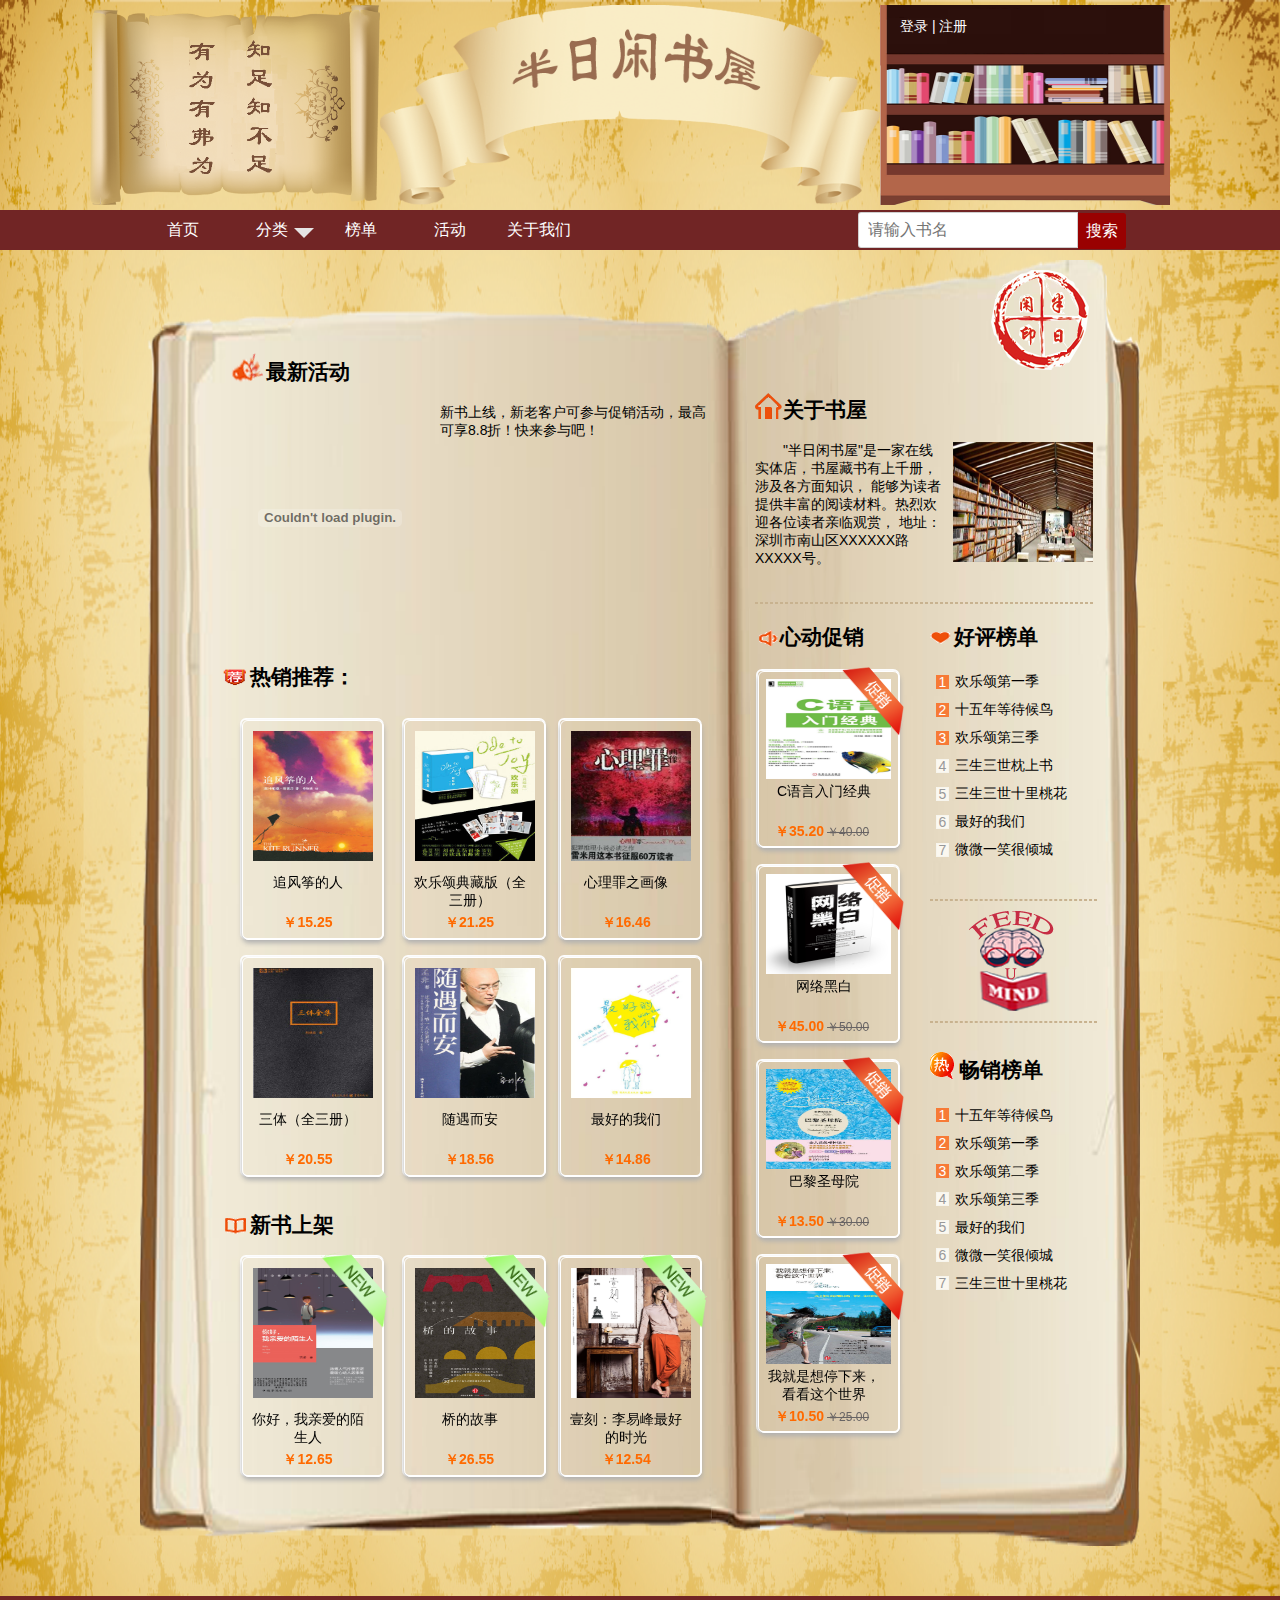
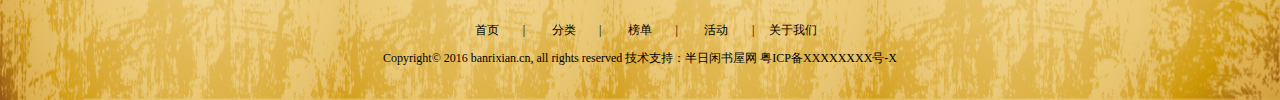
==== Index.html @ 499881b4 "提交书店网站静态页面版本" ====
﻿<!DOCTYPE html>
<html xmlns="http://www.w3.org/1999/xhtml">
<head>
    <meta http-equiv="Content-Type" content="text/html; charset=utf-8" />
    <meta http-equiv="X-UA-Compatible" content="IE=edge,chrome=1" />
    <meta name="renderer" content="webkit" />
    <link rel="Shortcut Icon" href="/Img/icons/bs_Logo.ico" />
    <title>首页--半日闲书屋</title>
    <script src="js/jquery-1.7.2.js" type="text/javascript"></script>
    <script src="js/dialog.js"></script>
    <script src="js/inputCheck.js"></script>
    <link href="css/index.css" rel="stylesheet" />
    <link href="css/login.css" rel="stylesheet" />
    <script src="js/showNav.js" type="text/javascript"></script>
    <!--[if IE]><!-->
    <link href="css/ie.css" rel="stylesheet" />
    <!--<![endif]-->
</head>
<body > 
    <form id="form1" >
        <!--顶部导航-->
        <div id="top"> 
        </div>
        <!--主要内容-->
        <div id="mainContent" style="">
            <!--左侧内容-->
            <div class="left_div">
                <!--最新活动-->
                <div class="l_first">
                   
                    <h2><b class="icons s_note"></b>最新活动</h2>
                    <div style="float: left; display: inline;">
                        <script type="text/javascript">
                            // var imgs = [=LoadImg()%>];
                            imgUrl1 = "upload/bk_img/b_c.jpg";
                            imgtext1 = "C语言入门经典";
                            imgLink1 = "#";
                            imgUrl2 = "upload/bk_img/b_wlhb.jpg";
                            imgtext2 = "网络黑白";
                            imgLink2 = "#";
                            imgUrl3 = "upload/bk_img/b_hls.jpg";
                            imgtext3 = "欢乐颂第一季"
                            imgLink3 = "#";
                            //imgUrl4 = imgs[9];
                            //imgtext4 = imgs[10];
                            //imgLink4 = escape("news/news.html?newsId=" + imgs[11]);
                            //imgUrl5 = imgs[12];
                            //imgtext5 = imgs[13]
                            //imgLink5 = escape("news/news.html?newsId=" + imgs[14]);

                            var total_height = 230//共高，新版修改为280，之前是260
                            var focus_width = 200//图片宽 350*290 新版修改350*301
                            var focus_height = total_height * 0.91//高240
                            var text_height = total_height * 0.08
                            var swf_height = focus_height + text_height

                            var pics = imgUrl1 + "|" + imgUrl2 + "|" + imgUrl3;//+ "|" + imgUrl4 + "|" + imgUrl5
                            var links = imgLink1 + "|" + imgLink2 + "|" + imgLink3;//+ "|" + imgLink4 + "|" + imgLink5
                            var texts = imgtext1 + "|" + imgtext2 + "|" + imgtext3;//+ "|" + imgtext4 + "|" + imgtext5

                            document.write('<object  type="application/x-shockwave-flash" data="flash/focus2.swf" width="' + focus_width + '" height="' + swf_height + '">');
                            document.write('<param name="allowScriptAccess" value="sameDomain"><param name="movie" value="../flash/focus2.swf"><param name="quality" value="high"><param name="bgcolor" value="#F0F0F0">');
                            document.write('<param name="menu" value="false"><param name=wmode value="opaque">');
                            document.write('<param name="FlashVars" value="pics=' + pics + '&links=' + links + '&texts=' + texts + '&borderwidth=' + focus_width + '&borderheight=' + focus_height + '&textheight=' + text_height + '">');
                            document.write('</object>');
                        </script>
                    </div>
                    <div style="float: left; display: inline; width: 270px; margin-left: 10px;">新书上线，新老客户可参与促销活动，最高可享8.8折！快来参与吧！</div>
                </div>
                <!--热销推荐-->
                <div class="l_second">
                    <h2><b class="icons s_rcmd"></b>热销推荐：</h2>
                    <div id="HotBookList" style="margin-top: 0px;">
                        <section class="Qcontainer">
                            <!--<img src="Img/icons/tip_promotion.png" class="tip_new" />-->
                            <div class="li_l film li_l2">
                                <div class="face front">
                                    <img src="upload/bk_img/b_zfz.jpg" /><br />
                                    <span>追风筝的人</span>
                                    <b>￥15.25</b>
                                </div>
                                <div class="face back">
                                    <h4>追风筝的人</h4>
                                    <h5 class="author">
                                        作者:[美]卡勒德·胡赛尼<br />
                                        译者：李继宏
                                    </h5>
                                    <div>12岁的阿富汗富家少爷阿米尔与仆人哈桑情同手足。然而，在一场风筝比赛后，发生了一件悲惨不堪的事</div>
                                    <input type="button" class="btn_go" value="感兴趣" />
                                </div>
                            </div>
                        </section>
                        <section class="Qcontainer">
                           <!--<img src="Img/icons/tip_promotion.png" class="tip_new" />--> 
                            <div class="li_l film li_o">
                                <div class="face front">
                                    <img src="upload/bk_img/b_hlsAll.jpg" /><br />
                                    <span>欢乐颂典藏版（全三册）</span>
                                    <b>￥21.25</b>
                                </div>
                                <div class="face back">
                                    <h4>欢乐颂典藏版（全三册）</h4>
                                    <h5 class="author">作者：阿耐</h5>
                                    <div>五位女孩各自携带过往和憧憬先后住进欢乐颂小区，这样的交集，竟改变了人生的轨迹。</div>
                                    <input type="button" class="btn_go" value="感兴趣" />
                                </div>
                            </div>
                        </section>
                        <section class="Qcontainer">
                             <!--<img src="Img/icons/tip_promotion.png" class="tip_new" />--> 
                            <div class="li_l film li_o bk_pic" style="margin-left: -5px;">
                                <div class="face front">
                                    <img src="upload/bk_img/b_xlz.jpg" /><br />
                                    <span>心理罪之画像</span>
                                    <b>￥16.46</b>
                                </div>
                                <div class="face back">
                                    <h4>心理罪之画像</h4>
                                    <h5 class="author">作者：雷米</h5>
                                    <div>模仿世界著名的连环杀手，在C市连续作出令人战栗的杀凶案，是心理扭曲还是痛恨社会？沉默寡言的推理天才方木不愿帮助警方破案</div>
                                    <input type="button" class="btn_go" value="感兴趣" />
                                </div>
                            </div>
                        </section>
                        <section class="Qcontainer">
                            <!--<img src="Img/icons/tip_promotion.png" class="tip_new" />--> 
                            <div class="li_l film li_l2">
                                <div class="face front" style="">
                                    <img src="upload/bk_img/b_st.jpg" /><br />
                                    <span>三体（全三册）</span>
                                    <b>￥20.55</b>
                                </div>
                                <div class="face back">
                                    <h4>三体</h4>
                                    <h5 class="author">作者：刘慈欣</h5>
                                    <div>小说讲述了文革期间一次偶然的星际通讯引发的三体世界对地球的入侵以及之后人类文明与三体文明三百多年的恩怨情仇。</div>
                                    <input type="button" class="btn_go" value="感兴趣" />
                                </div>
                            </div>
                        </section>
                        <section class="Qcontainer">
                             <!--<img src="Img/icons/tip_promotion.png" class="tip_new" />--> 
                            <div class="li_l film li_o">
                                <div class="face front">
                                    <img src="upload/bk_img/b_syea.jpg" /><br />
                                    <span>随遇而安</span>
                                    <b>￥18.56</b>
                                </div>
                                <div class="face back">
                                    <h4>随遇而安</h4>
                                    <h5 class="author">作者：孟非</h5>
                                    <div>《随遇而安》是孟非对过往四十年岁月的动情回顾、从容讲述。 四十年，人生坎坷，从平凡到精彩，命运总在不经意间转折。</div>
                                    <input type="button" class="btn_go" value="感兴趣" />
                                </div>
                            </div>
                        </section>
                        <section class="Qcontainer">
                             <!--<img src="Img/icons/tip_promotion.png" class="tip_new" />--> 
                            <div class="li_l film li_o" style="margin-left: -5px;">
                                <div class="face front">
                                    <img src="upload/bk_img/b_zhwm.jpg" /><br />
                                    <span>最好的我们</span>
                                    <b>￥14.86</b>
                                </div>
                                <div class="face back">
                                    <h4>最好的我们</h4>
                                    <h5 class="author">作者：八月长安</h5>
                                    <div>你总是说青春从不曾永远，而那时候的我们，就是最好的我们。这一次，让我们和耿耿、余淮、余周周、林杨一起和整个青春做告别。</div>
                                    <input type="button" class="btn_go" value="感兴趣" />
                                </div>
                            </div>
                        </section>
                    </div>
                </div>
                <!--新书上架-->
                <div class="l_third">
                    <h2><b class="icons s_new"></b>新书上架</h2>
                    <div id="NewBookList" style="margin-top: 0px; height: 290px;">
                        <section class="Qcontainer">
                            <img src="Img/icons/tip_new2.png" class="tip_new" />
                            <div class="li_l film li_l2">
                                <div class="face front">
                                    <img src="upload/bk_img/b_msr.jpg" /><br />
                                    <span>你好，我亲爱的陌生人</span>
                                    <b>￥12.65</b>
                                </div>
                                <div class="face back">
                                    <h4>你好，我亲爱的陌生人！</h4>
                                    <h5 class="author">作者：吉诺</h5>
                                    <div>42篇文字，异彩纷呈的故事，送给曾经或正在孤单、迷茫、脆弱的你。</div>
                                    <input type="button" class="btn_go" value="感兴趣" />
                                </div>
                            </div>
                        </section>
                        <section class="Qcontainer">
                            <img src="Img/icons/tip_new2.png" class="tip_new" style="margin-left: 84px;" />
                            <div class="li_l li_o film">
                                <div class="face front">
                                    <img src="upload/bk_img/b_qgs.jpg" /><br />
                                    <span>桥的故事</span>
                                    <b>￥26.55</b>
                                </div>
                                <div class="face back">
                                    <h4>桥的故事</h4>
                                    <h5 class="author">
                                        作者：中野京子<br />
                                        译者：孟华川
                                    </h5>
                                    <div>《桥的故事》收集了世界各国的桥背后的历史人文故事。以其为线索，围绕四个主题讲述30座桥的历史故事。</div>
                                    <input type="button" class="btn_go" value="感兴趣" />
                                </div>
                            </div>
                        </section>
                        <section class="Qcontainer">
                            <img src="Img/icons/tip_new2.png" class="tip_new" style="margin-left: 70px;" />
                            <div class="li_l li_o film" style="margin-left: -5px;">
                                <div class="face front">
                                    <img src="upload/bk_img/b_lyf.jpg" /><br />
                                    <span>壹刻：李易峰最好的时光</span>
                                    <b>￥12.54</b>
                                </div>
                                <div class="face back">
                                    <h4>壹刻：李易峰最好的时光</h4>
                                    <h5 class="author">作者：李易峰</h5>
                                    <div>当下最热男神李易峰诚挚分享人生中最奇妙的每壹刻:青春梦想背后的挫折，童年美好初恋时的感慨...</div>
                                    <input type="button" class="btn_go" value="感兴趣" />
                                </div>
                            </div>
                        </section>
                    </div>
                </div>
                <div style="clear: both;"></div>
            </div>

            <!--右侧介绍内容-->
            <img src="Img/yinz2.png" style="float: right; margin: 10px 50px 0px 0px;" />
            <div class="right_div">
                <!--书屋介绍-->
                <div id="store">
                    <h2><b class="icons s_store"></b>关于书屋</h2>
                    <div class="bkStrore" id="intro">
                        "半日闲书屋"是一家在线实体店，书屋藏书有上千册，涉及各方面知识，
                        能够为读者提供丰富的阅读材料。热烈欢迎各位读者亲临观赏，
                        地址：深圳市南山区XXXXXX路XXXXX号。
                    </div>
                    <a href="#">
                        <img src="Img/bkstore.png" alt="半日闲书屋" style="" />
                    </a>
                </div>
                <div class="splitLine"></div>
                <div style="width: 340px; height: 450px;">
                    <!--书籍促销-->
                    <div class="rigth_css" id="PROM_BookList" style="width: 170px;">
                        <h2><b class="icons s_prom"></b>心动促销</h2>
                        <section class="Qcontainer" style="width: 100%; margin-top: -15px;">
                            <img src="Img/icons/tip_promotion.png" class="tip_prom" />
                            <div class="li_r film" style="margin-left: 0px;">
                                <div class="face front">
                                    <img src="upload/bk_img/b_c.jpg" />
                                    <span>C语言入门经典</span>
                                    <b class="bNewMoney">￥35.20</b><span class="spanOldMoney">￥40.00</span>
                                </div>
                                <div class="face back">
                                    <h4>C语言入门经典</h4>
                                    <h5 class="author">作者:刘志铭;杨丽等</h5>
                                    <div>面向C语言初学者，详细且全面地讲解了C语言的各种知识，从基础知识到高级应用</div>
                                    <button class="btn_go btn" value="" title="感兴趣">&#10084</button>
                                    <button class="btn_go btn" value="" title="加入购物车">&#10010</button>
                                </div>
                            </div>
                        </section>
                        <section class="Qcontainer" style="width: 100%;">
                            <img src="Img/icons/tip_promotion.png" class="tip_prom" />
                            <div class="li_r film" style="margin-left: 0px;">
                                <div class="face front">
                                    <img src="upload/bk_img/b_wlhb.jpg" />
                                    <span>网络黑白</span>
                                    <b class="bNewMoney">￥45.00</b><span class="spanOldMoney">￥50.00</span>
                                </div>
                                <div class="face back">
                                    <h4>网络黑白</h4>
                                    <h5 class="author">作者:花无涯</h5>
                                    <div>黑客的第一本书！一位混迹在网络黑白世界中的黑客与你共分享一场饕餮盛宴！</div>
                                    <button class="btn_go btn" value="" title="感兴趣">&#10084</button>
                                    <button class="btn_go btn" value="" title="加入购物车">&#10010</button>
                                </div>
                            </div>
                        </section>
                        <section class="Qcontainer" style="width: 100%;">
                            <img src="Img/icons/tip_promotion.png" class="tip_prom" />
                            <div class="li_r film" style="margin-left: 0px;">
                                <div class="face front">
                                    <img src="upload/bk_img/b_blsmy.jpg" />
                                    <span>巴黎圣母院</span>
                                    <b class="bNewMoney">￥13.50</b><span class="spanOldMoney">￥30.00</span>
                                </div>
                                <div class="face back">
                                    <h4>巴黎圣母院</h4>
                                    <h5 class="author">作者:维克多·雨果</h5>
                                    <div>《巴黎圣母院》也许为中世纪艺术开辟了真正的前景。大主教府最近拆除了，这座邸宅..</div>
                                    <button class="btn_go btn" value="" title="感兴趣">&#10084</button>
                                    <button class="btn_go btn" value="" title="加入购物车">&#10010</button>
                                </div>
                            </div>
                        </section>
                        <section class="Qcontainer" style="width: 100%;">
                            <img src="Img/icons/tip_promotion.png" class="tip_prom" />
                            <div class="li_r film" style="margin-left: 0px;">
                                <div class="face front">
                                    <img src="upload/bk_img/b_ksj.jpg" />
                                    <span>我就是想停下来，看看这个世界</span>
                                    <b class="bNewMoney">￥10.50</b><span class="spanOldMoney">￥25.00</span>
                                </div>
                                <div class="face back">
                                    <h4>我就是想停下来，看看这个世界</h4>
                                    <h5 class="author">作者:陈宇欣</h5>
                                    <div>22岁的小欣放弃了工作，决定用一年时间追寻心中真正的旅行..</div>
                                    <button class="btn_go btn" value="" title="感兴趣">&#10084</button>
                                    <button class="btn_go btn" value="" title="加入购物车">&#10010</button>
                                </div>
                            </div>
                        </section>
                    </div>
                    <div id="BD_BKList" class="r_css_second">
                        <!--好评榜单排名-->
                        <div class="right_css" id="HP_list" style="width: 165px; margin-bottom: 20px;">
                            <h2><b class="icons s_goodMsg"></b>好评榜单</h2>
                            <section class="PMList">
                                <section class="se_item">
                                    <span class="item_num hot_num">1</span>
                                    <div class="item_name">欢乐颂第一季</div>
                                </section>
                                <section class="bk_item_mini">
                                    <span class="bk_mini_num hot_mini_num">1</span>
                                    <a href="#">
                                        <img src="upload/bk_img/b_hls.jpg" style="width: 68px; height: 81px; vertical-align: middle;" alt="欢乐颂第一季" title="欢乐颂第一季" />
                                    </a>
                                    <a href="#" class="a_title">欢乐颂第一季</a>
                                    <span class="span_author">作者：阿耐</span>
                                    <span class="span_note">
                                        好评:<br />
                                        <span class="span_star">
                                            <b class="ic_star_on ic"></b>
                                            <b class="ic_star_on ic"></b>
                                            <b class="ic_star_on ic"></b>
                                            <b class="ic_star_on ic"></b>
                                            <b class="ic_star_on ic"></b>
                                        </span>
                                    </span>
                                </section>
                            </section>
                            <section class="PMList">
                                <section class="se_item">
                                    <span class="item_num hot_num">2</span>
                                    <div class="item_name">十五年等待候鸟</div>
                                </section>
                                <section class="bk_item_mini">
                                    <span class="bk_mini_num hot_mini_num">2</span>
                                    <a href="#">
                                        <img src="upload/bk_img/b_swn.jpg" style="width: 68px; height: 81px; vertical-align: middle;" alt="十五年等待候鸟" title="十五年等待候鸟" />
                                    </a>
                                    <a href="#" class="a_title">十五年等待候鸟</a>
                                    <span class="span_author">作者：盈风</span>
                                    <span class="span_note">
                                        好评:<br />
                                        <span class="span_star">
                                            <b class="ic_star_on ic"></b>
                                            <b class="ic_star_on ic"></b>
                                            <b class="ic_star_on ic"></b>
                                            <b class="ic_star_on ic"></b>
                                            <b class="ic_star_half ic"></b>
                                        </span>
                                    </span>
                                </section>
                            </section>
                            <section class="PMList">
                                <section class="se_item">
                                    <span class="item_num hot_num">3</span>
                                    <div class="item_name">欢乐颂第三季</div>
                                </section>
                                <section class="bk_item_mini">
                                    <span class="bk_mini_num hot_mini_num">3</span>
                                    <a href="#">
                                        <img src="upload/bk_img/b_hls3.jpg" style="width: 68px; height: 81px; vertical-align: middle;" alt="欢乐颂第三季" title="欢乐颂第三季" />
                                    </a>
                                    <a href="#" class="a_title">欢乐颂第三季</a>
                                    <span class="span_author">作者：阿耐</span>
                                    <span class="span_note">
                                        好评:<br />
                                        <span class="span_star">
                                            <b class="ic_star_on ic"></b>
                                            <b class="ic_star_on ic"></b>
                                            <b class="ic_star_on ic"></b>
                                            <b class="ic_star_on ic"></b>
                                            <b class="ic_star_half ic"></b>
                                        </span>
                                    </span>
                                </section>
                            </section>
                            <section class="PMList">
                                <section class="se_item">
                                    <span class="item_num">4</span>
                                    <div class="item_name">三生三世枕上书</div>
                                </section>
                                <section class="bk_item_mini">
                                    <span class="bk_mini_num ">4</span>
                                    <a href="#">
                                        <img src="upload/bk_img/b_sanshu.jpg" style="width: 68px; height: 81px; vertical-align: middle;" alt="三生三世枕上书" title="三生三世枕上书" />
                                    </a>
                                    <a href="#" class="a_title">三生三世枕上书</a><br />
                                    <span class="span_author" style="">作者：唐七公子</span>
                                    <span class="span_note">
                                        好评:<br />
                                        <span class="span_star">
                                            <b class="ic_star_on ic"></b>
                                            <b class="ic_star_on ic"></b>
                                            <b class="ic_star_on ic"></b>
                                            <b class="ic_star_on ic"></b>
                                        </span>
                                    </span>
                                </section>
                            </section>
                            <section class="PMList">
                                <section class="se_item">
                                    <span class="item_num">5</span>
                                    <div class="item_name">三生三世十里桃花</div>
                                </section>
                                <section class="bk_item_mini">
                                    <span class="bk_mini_num ">5</span>
                                    <a href="#">
                                        <img src="upload/bk_img/b_sanhua.jpg" style="width: 68px; height: 81px; vertical-align: middle;" alt="三生三世十里桃花" title="三生三世十里桃花" />
                                    </a>
                                    <a href="#" class="a_title" title="三生三世十里桃花" id="a_sanhua">三生三世十里桃花</a><br />
                                    <span class="span_author" style="">作者：唐七公子</span>
                                    <span class="span_note">
                                        好评:<br />
                                        <span class="span_star">
                                            <b class="ic_star_on ic"></b>
                                            <b class="ic_star_on ic"></b>
                                            <b class="ic_star_on ic"></b>
                                            <b class="ic_star_half ic"></b>
                                        </span>
                                    </span>
                                </section>
                            </section>
                            <section class="PMList">
                                <section class="se_item">
                                    <span class="item_num">6</span>
                                    <div class="item_name">最好的我们</div>
                                </section>
                                <section class="bk_item_mini">
                                    <span class="bk_mini_num ">6</span>
                                    <a href="#">
                                        <img src="upload/bk_img/b_zhwm.jpg" style="width: 68px; height: 81px; vertical-align: middle;" alt="最好的我们" title="最好的我们" />
                                    </a>
                                    <a href="#" class="a_title">最好的我们</a><br />
                                    <span class="span_author" style="">作者：八月长安</span>
                                    <span class="span_note">
                                        好评:<br />
                                        <span class="span_star">
                                            <b class="ic_star_on ic"></b>
                                            <b class="ic_star_on ic"></b>
                                            <b class="ic_star_on ic"></b>
                                            <b class="ic_star_half ic"></b>
                                        </span>
                                    </span>
                                </section>
                            </section>
                            <section class="PMList">
                                <section class="se_item">
                                    <span class="item_num">7</span>
                                    <div class="item_name">微微一笑很倾城</div>
                                </section>
                                <section class="bk_item_mini">
                                    <span class="bk_mini_num ">7</span>
                                    <a href="#">
                                        <img src="upload/bk_img/b_wwx.jpg" style="width: 68px; height: 81px; vertical-align: middle;" alt="微微一笑很倾城" title="微微一笑很倾城" />
                                    </a>
                                    <a href="#" class="a_title">微微一笑很倾城</a><br />
                                    <span class="span_author" style="">作者：顾漫</span>
                                    <span class="span_note">
                                        好评:<br />
                                        <span class="span_star">
                                            <b class="ic_star_on ic"></b>
                                            <b class="ic_star_on ic"></b>
                                            <b class="ic_star_on ic"></b>
                                        </span>
                                    </span>
                                </section>
                            </section>
                        </div>
                        <!--分割线-->
                        <div class="splitLine" style="width: 165px; float: left;"></div>
                        <div style="width: 100px; height: 100px; clear: both; margin: 5px auto;">
                            <img src="Img/bs_Logo.png" alt="用知识充实你的大脑" style="margin: 10px auto;" />
                        </div>
                        <div class="splitLine" style="width: 165px; float: left;"></div>
                        <!--畅销榜单排名-->
                        <div class="right_css" id="Hot_list" style="width: 165px; margin-top: 50px; clear: both">
                            <h2><b class="icons s_hot"></b>畅销榜单</h2>
                            <section class="PMList">
                                <section class="se_item">
                                    <span class="item_num hot_num">1</span>
                                    <div class="item_name">十五年等待候鸟</div>
                                </section>
                                <section class="bk_item_mini">
                                    <span class="bk_mini_num hot_mini_num">1</span>
                                    <a href="#">
                                        <img src="upload/bk_img/b_swn.jpg" style="width: 68px; height: 81px; vertical-align: middle;" alt="十五年等待候鸟" title="十五年等待候鸟" />
                                    </a>
                                    <a href="#" class="a_title">十五年等待候鸟</a>
                                    <span class="span_author">作者：盈风</span>
                                    <span class="span_note">
                                        热销:<br />
                                        <span class="span_star">
                                            <b class="ic_star_on ic"></b>
                                            <b class="ic_star_on ic"></b>
                                            <b class="ic_star_on ic"></b>
                                            <b class="ic_star_on ic"></b>
                                            <b class="ic_star_on ic"></b>
                                        </span>
                                    </span>
                                </section>
                            </section>
                            <section class="PMList">
                                <section class="se_item">
                                    <span class="item_num hot_num">2</span>
                                    <div class="item_name">欢乐颂第一季</div>
                                </section>
                                <section class="bk_item_mini">
                                    <span class="bk_mini_num hot_mini_num">2</span>
                                    <a href="#">
                                        <img src="upload/bk_img/b_hls.jpg" style="width: 68px; height: 81px; vertical-align: middle;" alt="欢乐颂第一季" title="欢乐颂第一季" />
                                    </a>
                                    <a href="#" class="a_title">欢乐颂第一季</a>
                                    <span class="span_author">作者：阿耐</span>
                                    <span class="span_note">
                                        热销:<br />
                                        <span class="span_star">
                                            <b class="ic_star_on ic"></b>
                                            <b class="ic_star_on ic"></b>
                                            <b class="ic_star_on ic"></b>
                                            <b class="ic_star_on ic"></b>
                                            <b class="ic_star_half ic"></b>
                                        </span>
                                    </span>
                                </section>
                            </section>
                            <section class="PMList">
                                <section class="se_item">
                                    <span class="item_num hot_num">3</span>
                                    <div class="item_name">欢乐颂第二季</div>
                                </section>
                                <section class="bk_item_mini">
                                    <span class="bk_mini_num hot_mini_num">3</span>
                                    <a href="#">
                                        <img src="upload/bk_img/b_hls2.jpg" style="width: 68px; height: 81px; vertical-align: middle;" alt="欢乐颂第二季" title="欢乐颂第二季" />
                                    </a>
                                    <a href="#" class="a_title">欢乐颂第二季</a>
                                    <span class="span_author">作者：阿耐</span>
                                    <span class="span_note">
                                        热销:<br />
                                        <span class="span_star">
                                            <b class="ic_star_on ic"></b>
                                            <b class="ic_star_on ic"></b>
                                            <b class="ic_star_on ic"></b>
                                            <b class="ic_star_on ic"></b>
                                            <b class="ic_star_half ic"></b>
                                        </span>
                                    </span>
                                </section>
                            </section>
                            <section class="PMList">
                                <section class="se_item">
                                    <span class="item_num">4</span>
                                    <div class="item_name">欢乐颂第三季</div>
                                </section>
                                <section class="bk_item_mini">
                                    <span class="bk_mini_num ">4</span>
                                    <a href="#">
                                        <img src="upload/bk_img/b_hls3.jpg" style="width: 68px; height: 81px; vertical-align: middle;" alt="欢乐颂第三季" title="欢乐颂第三季" />
                                    </a>
                                    <a href="#" class="a_title">欢乐颂第三季</a>
                                    <span class="span_author">作者：阿耐</span>
                                    <span class="span_note">
                                        好评:<br />
                                        <span class="span_star">
                                            <b class="ic_star_on ic"></b>
                                            <b class="ic_star_on ic"></b>
                                            <b class="ic_star_on ic"></b>
                                            <b class="ic_star_on ic"></b>
                                        </span>
                                    </span>
                                </section>
                            </section>
                            <section class="PMList">
                                <section class="se_item">
                                    <span class="item_num">5</span>
                                    <div class="item_name">最好的我们</div>
                                </section>
                                <section class="bk_item_mini">
                                    <span class="bk_mini_num ">5</span>
                                    <a href="#">
                                        <img src="upload/bk_img/b_zhwm.jpg" style="width: 68px; height: 81px; vertical-align: middle;" alt="最好的我们" title="最好的我们" />
                                    </a>
                                    <a href="#" class="a_title">最好的我们</a><br />
                                    <span class="span_author" style="">作者：八月长安</span>
                                    <span class="span_note">
                                        好评:<br />
                                        <span class="span_star">
                                            <b class="ic_star_on ic"></b>
                                            <b class="ic_star_on ic"></b>
                                            <b class="ic_star_on ic"></b>
                                            <b class="ic_star_half ic"></b>
                                        </span>
                                    </span>
                                </section>
                            </section>
                            <section class="PMList">
                                <section class="se_item">
                                    <span class="item_num">6</span>
                                    <div class="item_name">微微一笑很倾城</div>
                                </section>
                                <section class="bk_item_mini">
                                    <span class="bk_mini_num ">6</span>
                                    <a href="#">
                                        <img src="upload/bk_img/b_wwx.jpg" style="width: 68px; height: 81px; vertical-align: middle;" alt="微微一笑很倾城" title="微微一笑很倾城" />
                                    </a>
                                    <a href="#" class="a_title">微微一笑很倾城</a><br />
                                    <span class="span_author" style="">作者：顾漫</span>
                                    <span class="span_note">
                                        好评:<br />
                                        <span class="span_star">
                                            <b class="ic_star_on ic"></b>
                                            <b class="ic_star_on ic"></b>
                                            <b class="ic_star_on ic"></b>
                                        </span>
                                    </span>
                                </section>
                            </section>
                            <section class="PMList">
                                <section class="se_item">
                                    <span class="item_num">7</span>
                                    <div class="item_name">三生三世十里桃花</div>
                                </section>
                                <section class="bk_item_mini">
                                    <span class="bk_mini_num ">7</span>
                                    <a href="#">
                                        <img src="upload/bk_img/b_sanhua.jpg" style="width: 68px; height: 81px; vertical-align: middle;" alt="三生三世十里桃花" title="三生三世十里桃花" />
                                    </a>
                                    <a href="#" class="a_title" title="三生三世十里桃花" id="a_sanhua2">三生三世十里桃花</a><br />
                                    <span class="span_author" style="">作者：唐七公子</span>
                                    <span class="span_note">
                                        好评:<br />
                                        <span class="span_star">
                                            <b class="ic_star_on ic"></b>
                                            <b class="ic_star_on ic"></b>
                                            <b class="ic_star_on ic"></b>
                                            <b class="ic_star_half ic"></b>
                                        </span>
                                    </span>
                                </section>
                            </section>
                        </div>
                    </div>
                </div>
            </div>
            <div style="clear: both;"></div>
        </div>

        <asp:HiddenField ID="currentPage" runat="server" Value="Home" />
        <!--底部信息-->
        <div id="footer"> 
        </div>
    </form>

</body>
</html>
<script>

    $(function () { 
        //substr(start,length);length是指子字符串的字符个数，不是他的字符长度（字节）
        $("#BD_BKList").each(function () {
            var hp_title = $("#a_sanhua").text().trim().toString();
            var rs_title = hp_title.substr(0, 7);
            // alert(rs_title);
            $("#a_sanhua").text(rs_title);
            var hp_title = $("#a_sanhua2").text().trim().toString();
            var rs_title = hp_title.substr(0, 7);
            // alert(rs_title);
            $("#a_sanhua2").text(rs_title);
        })
        
    })
</script>
---- css/index.css ----
﻿body {
    font-family: 'Microsoft YaHei',宋体,Arial,Impact;
    font-size: 14px; 
    margin: 0px;
    padding: 0px; 
    width: 100%;
    height:100%;
}
#form1{
     background: url(../Img/bg_main.png) no-repeat center top;
    background-size: 100% 100%;
    overflow-x: hidden;
    width: 100%;
    height:100%;
    margin: 0px;
    padding: 0px; 
}
ul {
    margin: 0px;
    padding: 0px;
    text-decoration: none;
    list-style: none;
}

li {
    cursor: pointer;
}

b {
    color: #ff6a00;
    text-align: center;
}

a {
    text-decoration: none;
    color: black;
}

.title a {
    color: white;
}

#top .arrow1 {
    width: 0px;
    height: 12px;
    cursor: pointer;
    margin: -22px 0px 0px 65px;
    border-width: 10px 10px 0px;
    border-style: solid;
    border-color: #e6e4e4 transparent transparent;
    cursor: pointer;
    position:relative;
    z-index:10000;
}

/*================顶部内容样式================================*/
#top nav .title {
    width: 85px;
    height: 100%;
    text-align: center;
    line-height: 40px;
    display: inline-block;
}

#top nav .div_title {
    height: 100%;
    width: 1000px;
    background-color: #712525;
    text-align: left;
    margin: 0px auto;
}

#top nav .topAll {
    height: 40px;
    width: 100%;
    font-size: 16px;
    font-family: 'Microsoft YaHei';
    background-color: #712525;
    margin: 10px auto;
}

.currentPage a,.a_type {
    width:inherit;height:38px;border-radius:4px 5px ;background-color:#fff;color:#712525 !important;display:inline-block;margin:1px auto;
}

#bkType {
   text-align: left;
}

#bkType:hover #allType nav {
   display: block;
}

#bkType:hover .arrow1 {
   width: 0px;
   height: 12px;
   cursor: pointer;
   margin: -40px 0px 18px 65px;
   border-width: 0px 10px 10px;
   border-style: solid;
   border-color: transparent transparent #e6e4e4;/*#fff*/
   cursor: pointer;
   position:relative;
   z-index:10000;
}


#top nav a:hover .title {
    background-color: #572222;
}

#allType nav { /*247,245,237,200,178,143,*/
    background: rgba(200,178,143,0.8);
    filter: alpha(opacity=80);
    /*opacity:0.4;不能实现背景透明，文字不透明*/
    position: relative;
    margin: -1px 0px 0px -25px;
    width: 150px;
    z-index: 9999;
    height: 230px;
    border-radius: 0px 0px 5px 5px;
    text-align: left;
    display: none;
}

#allType nav ul {
    margin: 0;
    padding: 0;
}

#allType nav #mainNav li {
    margin: 0 5px 10px 0;
    padding: 0;
    width: 100%;
    height: 30px;
    line-height: 30px;
    list-style: none;
    display: block; /*display:inline-block;可使导航横向*/
    float: left;
}

#allType nav #mainNav #BK_Novel li {
    margin: -20px 5px 10px 120px;
    padding: 0;
    width: 100%;
    height: 30px;
    line-height: 30px;
    list-style: none;
    display: inline-block; /*display:inline-block;可使导航横向*/
    border-bottom: 1px dashed #ccc;
}

#allType nav a {
    padding: 3px 12px;
    text-decoration: none;
    color: #fff;
    line-height: 100%;
}

#allType nav li:hover, .li_current {
    background-color: rgba(55,58,71,0.5); /*104,100,100,灰色*/
    height: 30px;
    width: 150px;
    line-height: 30px;
}

#allType nav li:hover a {
   color: #f1e893; /*#d0d0d0;#c94e50浅红色,浅黄色fffce1*/
}

#allType nav .current a {
    background: #999;
    /*background-color: #813016;*/
    color: #fff;
    border-radius: 5px;
}

/*===========二级导航样式================*/
/*#allType nav li:hover ul {
    display:block;
    background-color:red;
}*/
ul {
    -webkit-margin-before: 0em;
    -webkit-margin-after: 0em;
    -webkit-margin-start: 0px;
    -webkit-margin-end: 0px;
    -webkit-padding-start: 0px;
}

#listType .css_listType {
    background-color: rgba(55,58,71,0.6);
    /*background: rgba(200,178,143,0.7);*/
    filter: alpha(opacity=60);
    width: 260px;
    position: relative;
    /*margin: -200px 0px 0px 125px;*/
    z-index: 9999;
    text-align: left;
    /*left:125px;*/
    margin-left: 125px;
}

#listType ul li {
    padding: 0px 10px;
    text-align: left;
    float: left;
}

#listType ul li:hover a {
    color: #f1e893;
}

.novel {
    height: 80px;
    top: -230px;
}

.computer {
    top: -190px;
    height: 120px;
}

.biography {
    top: -150px;
    height: 80px;
}

.life {
    top: -110px;
    height: 80px;
}

.art {
    top: -70px;
    height: 120px;
}

.economy {
    top: -30px;
    height: 80px;
}

/*==============首页主要内容样式==================*/
#mainContent {
    width: 1000px;
    margin: 0 auto;
    background: url(../Img/fanye.png) no-repeat center top;
    background-size: 100% 100%;
   /*overflow:hidden;*/   
}

.icons {
    display: inline-block;
    padding: 0;
    vertical-align: -2px;
    font-size: 0;
    line-height: 9999em;
    overflow: hidden;
    position: relative;
}

.s_note {
    background-image: url(../Img/icons/small_icon.png);
    background-repeat: no-repeat;
    background-position: 0px -34px;
    transform: rotate(-20deg);
    -webkit-transform: rotate(-20deg);
    width: 36px;
    height: 24px;
}

.s_rcmd {
    background-image: url(../Img/icons/small_icon.png);
    background-repeat: no-repeat;
    background-position: 0px -67px;
    width: 30px;
    height: 24px;
}

.s_new {
    background-image: url(../Img/icons/small_icon.png);
    background-repeat: no-repeat;
    background-position: 0px 0px;
    width: 30px;
    height: 24px;
}

.s_store {
    background-image: url(../Img/icons/small_icon.png);
    background-repeat: no-repeat;
    background-position: -2px -228px;
    width: 28px;
    height: 32px;
}

.s_prom {
    background-image: url(../Img/icons/small_icon.png);
    background-repeat: no-repeat;
    background-position: -2px -100px;
    width: 24px;
    height: 24px;
}

.s_goodMsg {
    background-image: url(../Img/icons/small_icon.png);
    background-repeat: no-repeat;
    background-position: -2px -135px;
    width: 24px;
    height: 24px;
}

.s_hot {
    background-image: url(../Img/icons/small_icon.png);
    background-repeat: no-repeat;
    background-position: -2px -273px;
    width: 24px;
    height: 28px;
    margin-right:5px;
}

.s_dianj {
    background-image: url(../Img/icons/small_icon.png);
    background-repeat: no-repeat;
    background-position: -2px -315px;
    width: 29px;
    height: 32px;
    margin-right:5px;
}

.s_href {
    background-image: url(../Img/icons/small_icon.png);
    background-repeat: no-repeat;
    background-position: 1px -355px;
    width: 30px;
    height: 28px;
    margin-right:5px;
    z-index:2;
    display:none;
}

#NewBookList .bk_pic, #HotBookList .bk_pic, #NovelType .bk_pic {
    margin-left: -5px;
}

/*==== 左侧  =====新书及热销书籍样式===*/
#mainContent .left_div {
    width: 590px;
    float: left;
    display: block;
   
}

#mainContent .l_first {
    width: 500px;
    margin: 80px 0px 0px 90px;
    display: inline;
    float: left;
}

#mainContent .l_second {
    width: 520px;
    margin: 10px 0px 0px 80px;
    display: inline;
    float: left;
}

#mainContent .l_third {
    width: 520px;
    margin: 10px 0px 0px 80px;
    display: inline;
    float: left;
}

#NewBookList .li_l, #HotBookList .li_l, #NovelType .li_l, #ComptType .li_l {
    width: 140px;
    height: 218px;
    display: inline;
    border: 2px solid #fff;
    float: left;
    border-radius: 6px 7px;
}

#PROM_BookList .li_r {
    width: 140px;
    height: 175px;
    display: inline;
    border: 2px solid #fff;
    float: left;
    border-radius: 6px 7px;
}

#NewBookList .li_l2, #PROM_BookList .li_r2, #NovelType .li_l2, #ComptType .li_l2 {
    margin: -17px 10px 5px 20px;
}

#NewBookList .li_o, #PROM_BookList .li_o, #NovelType .li_o, #ComptType .li_o {
    margin: -17px 10px 5px 10px;
}

#HotBookList .li_l2 {
    margin: 10px 10px 5px 20px;
}

#HotBookList .li_o {
    margin: 10px 10px 5px 10px;
}

#NewBookList .face img, #HotBookList .face img, #NovelType .face img, #ComptType .face img {
    width: 120px;
    height: 130px;
    padding: 10px;
}

#PROM_BookList .face img {
    width: 125px;
    height: 100px;
    padding: 7px 7px 1px 7px;
}

#NewBookList .face span, #HotBookList .face span, #PROM_BookList .face span, #NovelType .face span, #ComptType .face span {
    text-align: center;
    width: 120px;
    display: inline-block;
    margin-left: 5px;
    height: 40px;
}

#NewBookList .face b, #HotBookList .face b, #PROM_BookList .face b, #NovelType .face b, #ComptType .face b {
    text-align: center;
    width: 120px;
    display: inline-block;
    margin-left: 5px;
}

#NewBookList .Qcontainer .tip_new, #HotBookList .Qcontainer .tip_new, #NovelType .Qcontainer .tip_new, #ComptType .Qcontainer .tip_new {
    -webkit-transform: rotate(49deg);
    width: 94px;
    margin-bottom: -26px;
    margin-left: 94px;
    z-index: 6;
    position: relative;
    transform: rotate(49deg);
    -moz-transform: rotate(49deg);
}

#PROM_BookList .Qcontainer .tip_prom {
    -webkit-transform: rotate(49deg);
    width: 87px;
    margin-bottom: -40px;
    margin-left: 80px;
    z-index: 6;
    position: relative;
    transform: rotate(49deg);
    -moz-transform: rotate(49deg);
}

#PROM_BookList .Qcontainer .li_r .back {
    width: 90%;
    height: 92%;
    -webkit-transform: rotateY(180deg); /*实现翻转效果，否则会显示在正面上-webkit-linear-gradient(top, rgba(0,0,0,0.65) 0%, rgba(0,0,0,0) 100%),*/
    background: #3b3b3b;
    background: rgba(0,0,0,0.15); /* -webkit-radial-gradient(center,rgba(0,0,0,0.65) 0%, rgba(0,0,0,0) 100%)*/
    padding: 5%;
    border-radius: 6px 7px;
    transform: rotateY(180deg);
    -moz-transform: rotateY(180deg);
}

/*===========右侧内容===============*/
#mainContent .right_div {
    float: left;
    width: 348px;
    height: auto;
    margin: 0px 0px 0px 25px;
    display: inline;
   
}

/*{
   width:inherit;
    float: left;
    display: block;
}*/

/*书屋介绍及榜单样式*/
.rigth_css {
    height: auto;
    display: inline;
    float: left;
    margin: 0px 1px 10px 1px;
}

.r_css_second {
    width: 165px;
    float: right;
    display: inline;
}

#store {
    height: 195px;
    margin-bottom: 20px;
}

    #store .bkStrore {
        text-indent: 2em;
        width: 190px;
        height: 140px;
        float: left;
        display: inline;
    }

    #store img {
        width: 140px;
        height: 120px;
        float: right;
        margin-right: 10px;
        display: inline;
    }

.splitLine {
    border: 1px dashed #c8b28f;
    clear: both;
    margin: 15px 10px 0px 0px;
}

/*最新促销*/
#PROM_BookList .Qcontainer .spanOldMoney {
    font-size: 12px;
    color: #686464;
    text-decoration: line-through;
    width: 30px;
    margin-left: 3px;
    display: inline;
}

#PROM_BookList .Qcontainer .bNewMoney {
    display: inline;
    margin-left: 16px;
}

#PROM_BookList .back button {
    border-radius: 5px 6px;
    height: 30px;
    line-height: 30px;
    border: 1px solid #ff6a00;
    padding: 0px;
    width: 40px;
    text-align: center;
    background-color: rgba(255,255,255,0.5);
    cursor: pointer;
    margin: 10px 7px 10px 15px;
    outline: none;
    display: inline-block;
}

#PROM_BookList .back .btn_add {
    border-radius: 5px 6px;
    height: 30px;
    line-height: 30px;
    border: 1px solid #ff6a00;
    padding: 0px;
    width: 40px;
    text-align: center;
    background-color: rgba(255,255,255,0.5);
    cursor: pointer;
    margin: 10px 5px;
    outline: none;
    display: inline-block;
}

/*好评榜单border-bottom:1px solid #f4f4f4;*/
#HP_list .se_item, #Hot_list .se_item {
    cursor: pointer;
}

#HP_list .bk_item_mini, #Hot_list .bk_item_mini {
    height: 83px;
    width: 170px;
    margin: 0;
    zoom: 1;
    position: relative;
    display: none;
}

#HP_list .item_num, #Hot_list .item_num{
    position: relative;
    width: 11px;
    height: 12px;
    top: -1px;
    margin-right: 2px;
    color: #999;
    vertical-align: 1%;
    background-color: #fbf8f0;
    border: 1px solid #f7f5ed;
    display: inline-block;
    text-align: center;
    vertical-align: middle;
    line-height: 12px;
}

#HP_list .bk_mini_num, #Hot_list .bk_mini_num{
    width: 11px;
    height: 12px;
    position: absolute;
    z-index: 1;
    top: 0;
    left: 0;
    color: #999;
    border: 1px solid #f7f5ed;
    background-color: #fbf8f0;
    line-height: 12px;
    text-align: center;
    display: inline-block;
}

#HP_list .hot_num, #Hot_list .hot_num{
    color: #fff;
    border: 1px solid #f77a36;
    background-color: #f77a36;
}

#HP_list .hot_mini_num, #Hot_list .hot_mini_num {
    color: #fff;
    border: 1px solid #f77a36;
    background-color: #f77a36;
}

#HP_list .item_name, #Hot_list .item_name {
    width: 120px;
    display: inline-block;
}

#HP_list .PMList, #Hot_list .PMList {
    padding: 5px 6px;
    cursor: pointer;
}

#HP_list .span_author, #Hot_list .span_author {
    margin-left: 72px;
    line-height: 20px;
    display: block;
    margin-top: -60px;
    color: #686464;
}

#HP_list .span_note, #Hot_list .span_note {
    margin-left: 72px;
    line-height: 20px;
    vertical-align: top;
}

#HP_list .span_star, #Hot_list .span_star {
    margin-left: 70px;
}

#HP_list .a_title, #Hot_list .a_title {
    vertical-align: top;
    width: 100%;
    height: 30px;
}

#HP_list .ic_star_on, #Hot_list .ic_star_on {
    background-image: url(../Img/icons/star.png);
    background-position: 0px 0px;
}

#HP_list .ic_star_half, #Hot_list .ic_star_half {
    background-image: url(../Img/icons/star.png);
    background-position: 157px 0px;
}

#HP_list .ic, #Hot_list .ic {
    display: inline-block;
    padding: 0;
    vertical-align: -2px;
    font-size: 0;
    line-height: 9999em;
    overflow: hidden;
    position: relative;
    width: 16px;
    height: 16px;
}

#HP_list .PMList:hover .se_item, #Hot_list .PMList:hover .se_item {
    display: none;
}

#HP_list .PMList:hover .bk_item_mini, #Hot_list .PMList:hover .bk_item_mini {
    display: block;
}

/*====底部信息样式=======*/
#footer .f_nav {
    width: 65px;
    height: 100%;
    line-height: 40px;
    display: inline-block;
}

#footer .f_nav a {
    color: black;
}

/*书籍翻转3D样式*/
.Qcontainer {
    height: 78%;
    width: 33%;
    position: relative;
    -webkit-perspective: 800px; /*设置透视。值越大表示视点与3D场景的景越深，显示隐约的3D效果*/
    -moz-perspective: 800px;
    perspective: 800px;
    float: left;
    /*margin-right: 7%;*/
}

.film {
    /*width: 100%;height: 15em;*/
    -webkit-transform-style: preserve-3d; /*.Qcontainer 类中添加的透视声明只会应用到其第一个子元素上,所以设置了一个3D场景*/
    -webkit-transition: 1s;
    transform-style: preserve-3d;
    transition: 1s;
    -moz-transform-style: preserve-3d;
    -moz-transtion: 1s;
    -ms-transform-style:preserve-3d;
    -ms-transtion:1s;
}

.Qcontainer:hover .film {
    -webkit-transform: rotateY(180deg); /*实现翻转效果*/
    transform: rotateY(180deg);
    -moz-transform: rotateY(180deg);
    -moz-backface-visibility: hidden; /* Firefox需要在翻转的时候就判断是否隐藏 */
    -ms-backface-visibility: hidden; 
    -ms-transform:rotateY(180deg);
    -webkit-backface-visibility: visible;
    backface-visibility: visible;    
    /* -ms-backface-visibility: visible;*/
    /*考虑浏览器兼容性，将隐藏代码改为不占空间的display*/
     /*display:none ;*/
}

.Qcontainer:hover .tip_new, .Qcontainer:hover .tip_prom { /*隐藏提示图片,占空间*/
    visibility: hidden;     
}

/*新增修改方法 20160830*/
.Qcontainer:hover .back {  
    -webkit-backface-visibility: visible;  
    backface-visibility: visible;
    -moz-backface-visibility: visible;  
    -ms-backface-visibility: visible;/*兼容ie和火狐浏览器，其他浏览器没有问题*/
} 
  
/*新增修改方法 20160830*/
.Qcontainer:hover .front {
    /*display:none;*/
     -webkit-visibility: hidden;
     visibility: hidden; 
     -ms-visibility: hidden; 
     -moz-visibility: hidden; 
}
.face {
    width: inherit;
    height: inherit;
    position: absolute ; /*必须使用绝对定位，处理当翻转之后隐藏在背面*/
    -webkit-backface-visibility: hidden;
    backface-visibility: hidden; 
    -ms-backface-visibility: hidden;
    border: 1px solid #fff;
    border-radius: 6px 7px;
    -moz-border-top-colors: #fff;
    -moz-border-bottom-colors: #fff;
    -moz-border-left-colors: #fff;
    -moz-border-right-colors: #fff;
    box-shadow: 0px 3px 5px #b0b0b0;
    -moz-box-shadow: 0px 3px 5px #b0b0b0;
    -webkit-box-shadow: 0px 3px 5px #b0b0b0;
}

.back {
    width: 90%;
    height: 94%;
    -webkit-transform: rotateY(180deg); /*实现翻转效果，否则会显示在正面上；-webkit-linear-gradient(top, rgba(0,0,0,0.65) 0%, rgba(0,0,0,0) 100%),*/
    transform: rotateY(180deg);
    -moz-transform: rotateY(180deg);
    -ms-transform:rotateY(180deg);
    background: #3b3b3b;
    background: rgba(0,0,0,0.15); /* -webkit-radial-gradient(center,rgba(0,0,0,0.65) 0%, rgba(0,0,0,0) 100%)*/
    padding: 5%;
    border-radius: 6px 7px;
     
}

.btn_go {
    border-radius: 5px 6px;
    height: 30px;
    line-height: 30px;
    border: 1px solid #ff6a00;
    padding: 0px;
    width: 90px;
    text-align: center;
    background-color: rgba(255,255,255,0.5);
    cursor: pointer;
    margin: 10px 15px;
    outline: none;
}

#PROM_BookList .btn {
    display: inline;
    float: left;
}

.back div {
    font-size: 12px;
}

.author {
    text-align: left;
    display: inline-block;
    width: 140px;
    color: #686464;
}

.back h4, .back h5 {
    -webkit-margin-before: 0.37em;
    -webkit-margin-after: 0.37em;
    -webkit-margin-start: 0px;
    -webkit-margin-end: 0px;
    text-align: center;
    margin: 0.37em 0px;
}

.front {
    z-index: 5;
    cursor: pointer;
}

.Qcontainer:hover .front {
    z-index: 0;
}

/*添加书籍标签*/
.b_tip_new {
}
---- css/login.css ----
.clearFloat:after {
    content:'';
    visibility:hidden;
    display:block;
    height:0;
    clear:both;
}
.clearFloat{
    zoom:1;
}

body.modal-open {
    position: fixed;
    
}

/*�°��¼ҳ���ı���css����*/
.textbox {
    position: relative;
    border: 1px solid #c2c2c2;
    background-color: #fff;
    vertical-align: middle;
    display: inline-block;
    overflow: hidden;
    white-space: nowrap;
    margin: 0;
    padding: 0;
    -moz-border-radius: 5px 5px 5px 5px;
    -webkit-border-radius: 5px 5px 5px 5px;
    border-radius: 5px 5px 5px 5px;
    width: 240px; 
    height: 38px;
}

.textbox .textbox-text {
        font-size: 14px;
        border: 0;
        margin: 0;
        padding: 4px;
        white-space: normal;
        vertical-align: top;
        outline-style: none;
        resize: none;
        -moz-border-radius: 5px 5px 5px 5px;
        -webkit-border-radius: 5px 5px 5px 5px;
        border-radius: 5px 5px 5px 5px;
 }

.textbox  .inputCss {
    margin-left: 0px;
    margin-left: 20px; 
    padding-top: 12px; 
    padding-bottom: 12px;
    width: 210px;
}

.textbox textarea.textbox-text {
        white-space: pre-wrap;
 }

 .textbox .textbox-button,
 .textbox .textbox-button:hover {
        position: absolute;
        top: 0;
        padding: 0;
        vertical-align: top;
        -moz-border-radius: 0 0 0 0;
        -webkit-border-radius: 0 0 0 0;
        border-radius: 0 0 0 0;
}

.textbox-button-right,
.textbox-button-right:hover {
    border-width: 0 0 0 1px;
}

.textbox-button-left,
.textbox-button-left:hover {
    border-width: 0 1px 0 0;
}

.textbox-addon {
    position: absolute;
    top: 0;
    text-align :center;
    display:block; 
    width: 22px;
}

.textbox-addon a {
    width: 20px; 
    height: 38px;
}

.textbox-icon {
    display: inline-block;
    width: 18px;
    height: 20px;
    overflow: hidden;
    vertical-align: top;
    background-position: center center;
    cursor: pointer;
    opacity: 0.6;
    filter: alpha(opacity=60);
    text-decoration: none;
    outline-style: none;
}

.textbox-icon-disabled,
.textbox-icon-readonly {
    cursor: default;
}

.textbox-icon:hover {
    opacity: 1.0;
    filter: alpha(opacity=100);
}

.textbox-icon-disabled:hover {
    opacity: 0.6;
    filter: alpha(opacity=60);
}

.textbox-focused {
    -moz-box-shadow: 0 0 3px 0 #95B8E7;
    -webkit-box-shadow: 0 0 3px 0 #95B8E7;
    box-shadow: 0 0 3px 0 #95B8E7;
    color: #000;
}

.textbox-invalid {
    border-color: #ffa8a8;
    background-color: #fff3f3;
}
/*�°��¼������icon*/
.icon-man {
    background: url('../Img/icons/man.png') no-repeat center center;
    white-space: nowrap;
    text-align: left;
    float: left;
}

.icon-lock {
    background: url('../Img/icons/lock.png') no-repeat center center;
}

/*�°��¼��ť����*/
.loginSpan {
    width: 260px;
    height: 40px;
    border-color:#fff; 
    margin:5px 0px;
    text-align:center ;
    background-color:#ff0000;
     box-sizing:border-box;
-moz-box-sizing:border-box; /* Firefox */
-webkit-box-sizing:border-box; /* Safari */
}

.login{
    background-color:#ff0000;
    height: 38px;
    color:#fff;
    line-height:38px;
    font-size:18px;
    text-decoration:none;
    cursor:pointer;
    padding:0px;
    font-family:'Microsoft YaHei','΢���ź�','Arial';
    width:240px;
    height:40px;
    border:none;
 }

/*ע�ᰴť���� font-family:'Microsoft YaHei','΢���ź�','Arial';*/

.regist {
    width: 260px;
    height: 40px;
    margin: 5px 0px;
    text-align: center;
    font-family:'Microsoft YaHei','΢���ź�','Arial';
}

.regist a {
        width: 20px;
        height: 38px;
        line-height: 38px;
        font-size: 16px;
        text-decoration: none;
 }

.regist a:hover{
    
    text-decoration: none;
}

/*�������ı���ý������ʾ��*/
/*��¼ҳ����ʾ*/
.tip1 {
    position: absolute;
    top: 63px;
    left: 333px;
    color: #aaa;
    font-size:12px;
}

.tip2 {
    position: absolute;
    top: 125px;
    left: 333px;
    color: #aaa;
    font-size:12px;
}

/*ע��ҳ����ʾ*/
.registTip {
    height:auto;
}

.registTip1 {
   width:260px;
   margin:1px auto;
   text-align:center;
    color: #aaa;
    font-size:12px;
    display:none;
    float:right;
}
.checkInfo {
    display:none;
    width:15px;
    height:15px;
}

.true {
    position: relative;
    top: -30px;
    left: 320px;
    float: left;
}

.false {
    position: relative;
    top: -30px;
    left: 320px;
    float: left;
}

.registTip2 {
    position: absolute;
    top: 165px;
    left: 110px;
    color: #aaa;
    font-size:12px;
   
}
.true2 {
    position: absolute;
    top: 130px;
    left: 347px;  
}

.false2 {
    position: absolute;
    top: 130px;
    left: 347px; 
}

.registTip3 {
    position: absolute;
    top: 225px;
    left:110px;
    color: #aaa;
    font-size:12px;
    
}
.true3 {
    position: absolute;
    top: 195px;
    left: 347px;  
}

.false3 {
    position: absolute;
    top: 195px;
    left: 347px; 
}

/*ҳ���ı���ý������ʾ��*/
.tipPage {
    position: absolute;
    top: 63px;
    left: 337px;
    color: #aaa;
    font-size:12px;
}

.tipPage2 {
    position: absolute;
    top: 117px;
    left: 337px;
    color: #aaa;
    font-size:12px;
}

/*��¼,ע����ı��ڿ�css*/

.loginDiv {
    margin:10px 17px 1px 17px;
   text-align:left;  
}

.loginModel {
    margin:20px 15px;
    font-size:16px;
}

.loginButton {
    margin:10px 0px 7px 27px;
    font-size:16px;
    text-align: center;
}

.registButton {
    margin:10px 0px 7px 57px;
    font-size:16px;
    text-align: center;
}

/*��¼����*/
.loginTitle {
    width:100%;
    height:40px;
    line-height:40px;
    background-color:#eae8e8;
    font-size:18px;
    border-bottom:1px solid #c2c2c2;
    -moz-border-radius: 5px 5px 5px 5px;
    -webkit-border-radius: 5px 5px 5px 5px;
    border-radius: 5px 5px 5px 5px;
    
}

 .loginTitle span {
     margin-left:30px;
}

/*h2 ,h3{
    color: #d00303;
    float:left;
    margin:30px 0px 0px 20px;
}*/

/*��¼��*/
.loginFrame {
    width:410px;
    height:300px;
    margin-bottom:200px;
    position:relative;
    top:107px;
    left:790px;
    right:0px;
    bottom:90px;
}

/*��������*/
.topContent {
    width:1000px;
    height:100px;
    margin:0 auto;
   
}

.top {
    width:1000px;
    height:100%;
    text-align:center;
     margin:0 auto;
}

.top img {
    width:280px;
    float:left;
   margin:4px 0px;
}

/*��������*/
.topWords {
    width:1000px;
    height:30px;
    margin:0 auto;
    line-height:30px;
}

.topWords a {
    cursor:pointer;
}

.topWords a:hover {
    text-decoration:none;
   color:#ff4800;
}

.topWords a:visited {
    text-decoration:none;
    
}

/*��¼������*/
#hidebg {
    position: absolute;
    left: 0px;
    top: 0px;
    background-color: #000;
    width: 100%; /*��������Ϊ100%����������ʹ���ر����㸲��ԭҳ��*/
    filter: alpha(opacity=60); /*����͸����Ϊ60%*/
    opacity: 0.6; /*��IE�����������͸����Ϊ60%*/
    display: none;
    z-Index: 10002;
}

#loginInfo {
    position: absolute;
    width: 400px;
    height: 300px;
    top: 200px;
    left: 40%;
    background-color: #fff;
    display: none;
    cursor: pointer;
    z-Index: 10003;
}

#registInfo {
     position: absolute;
    width: 400px;
    height: auto;
    top: 200px;
    left: 40%;
    background-color: #fff;
    display: none;
    cursor: pointer;
    z-Index: 10003;
}
---- css/ie.css ----
﻿.Qcontainer:hover .front {
    /*display:none;*/
}
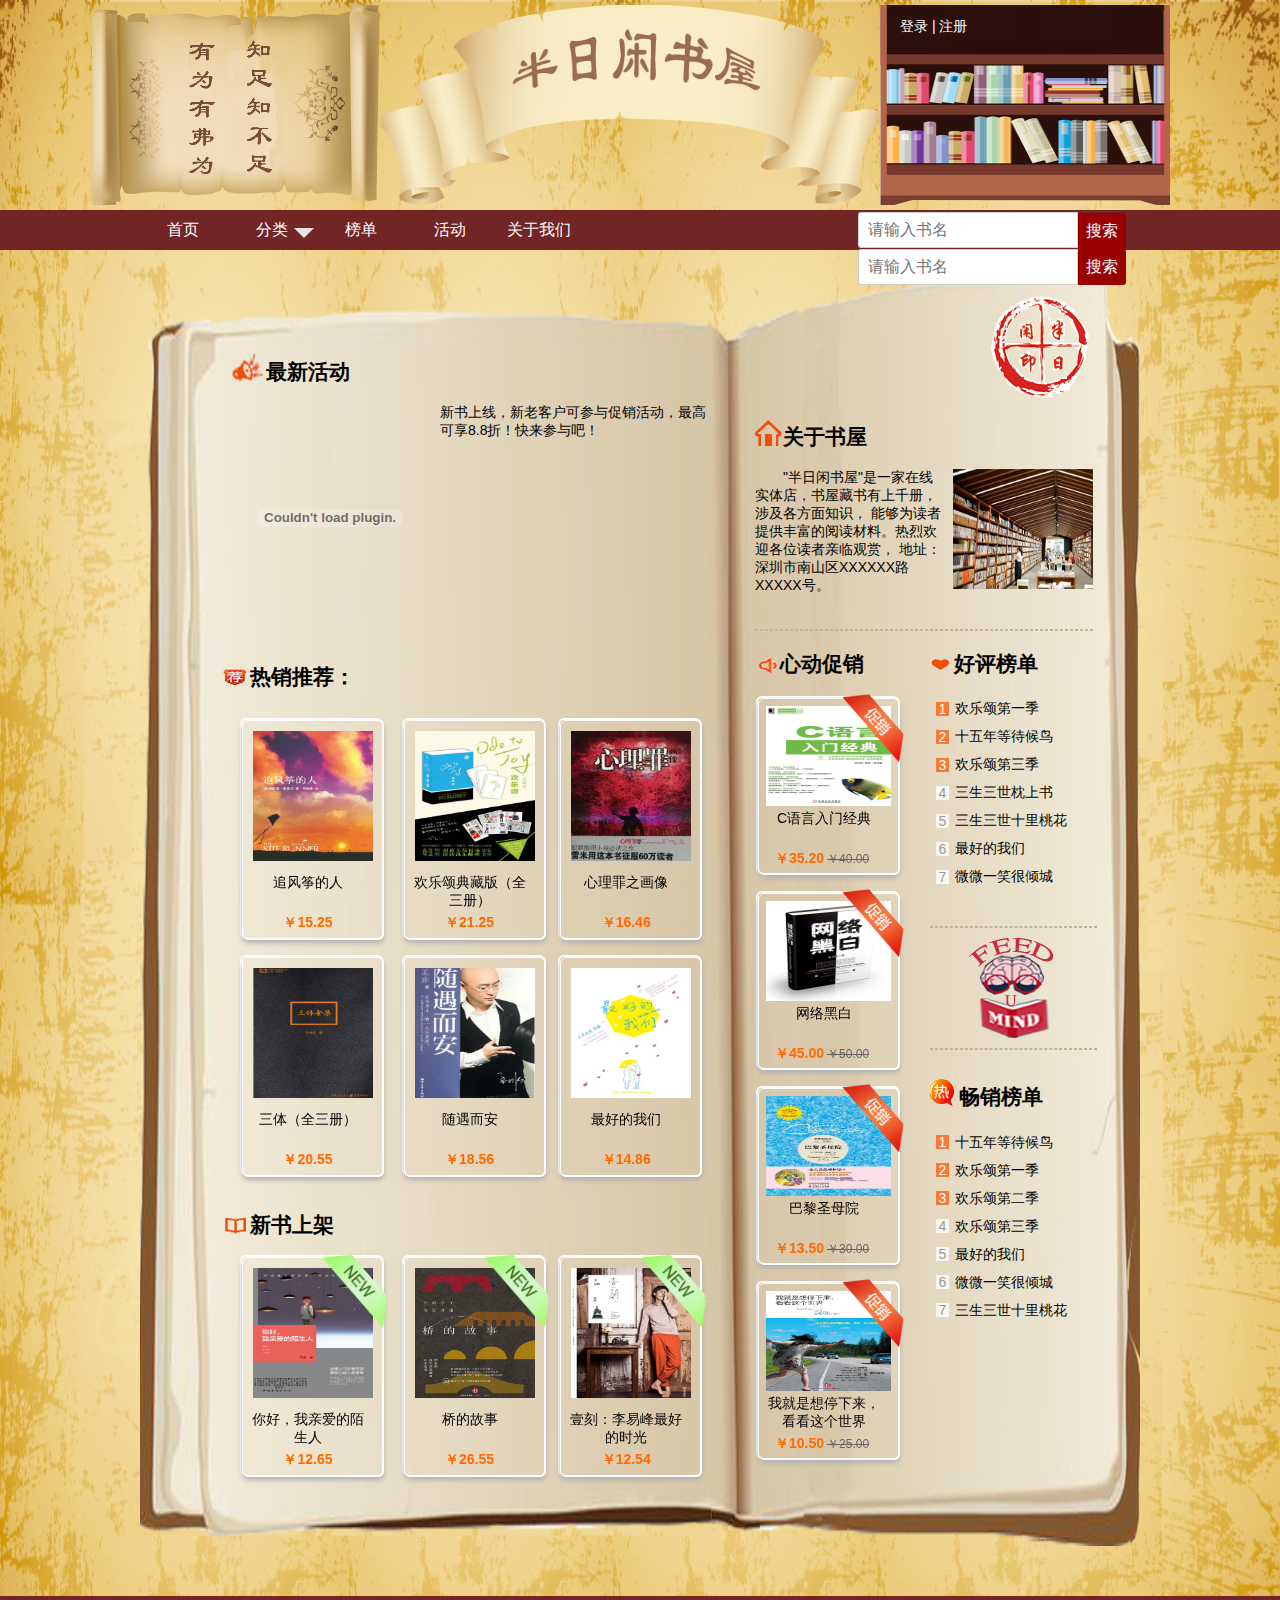
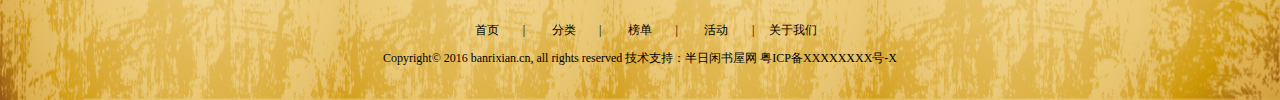
==== commit 3326f34c: "Update Index.html" ====
--- a/Index.html
+++ b/Index.html
@@ -677,6 +677,10 @@
 </body>
 </html>
 <script>
+﻿$(function () {
+    $("#top").load("shtml/top.shtml");
+    $("#footer").load("shtml/bottom.shtml");
+})
 
     $(function () { 
         //substr(start,length);length是指子字符串的字符个数，不是他的字符长度（字节）
